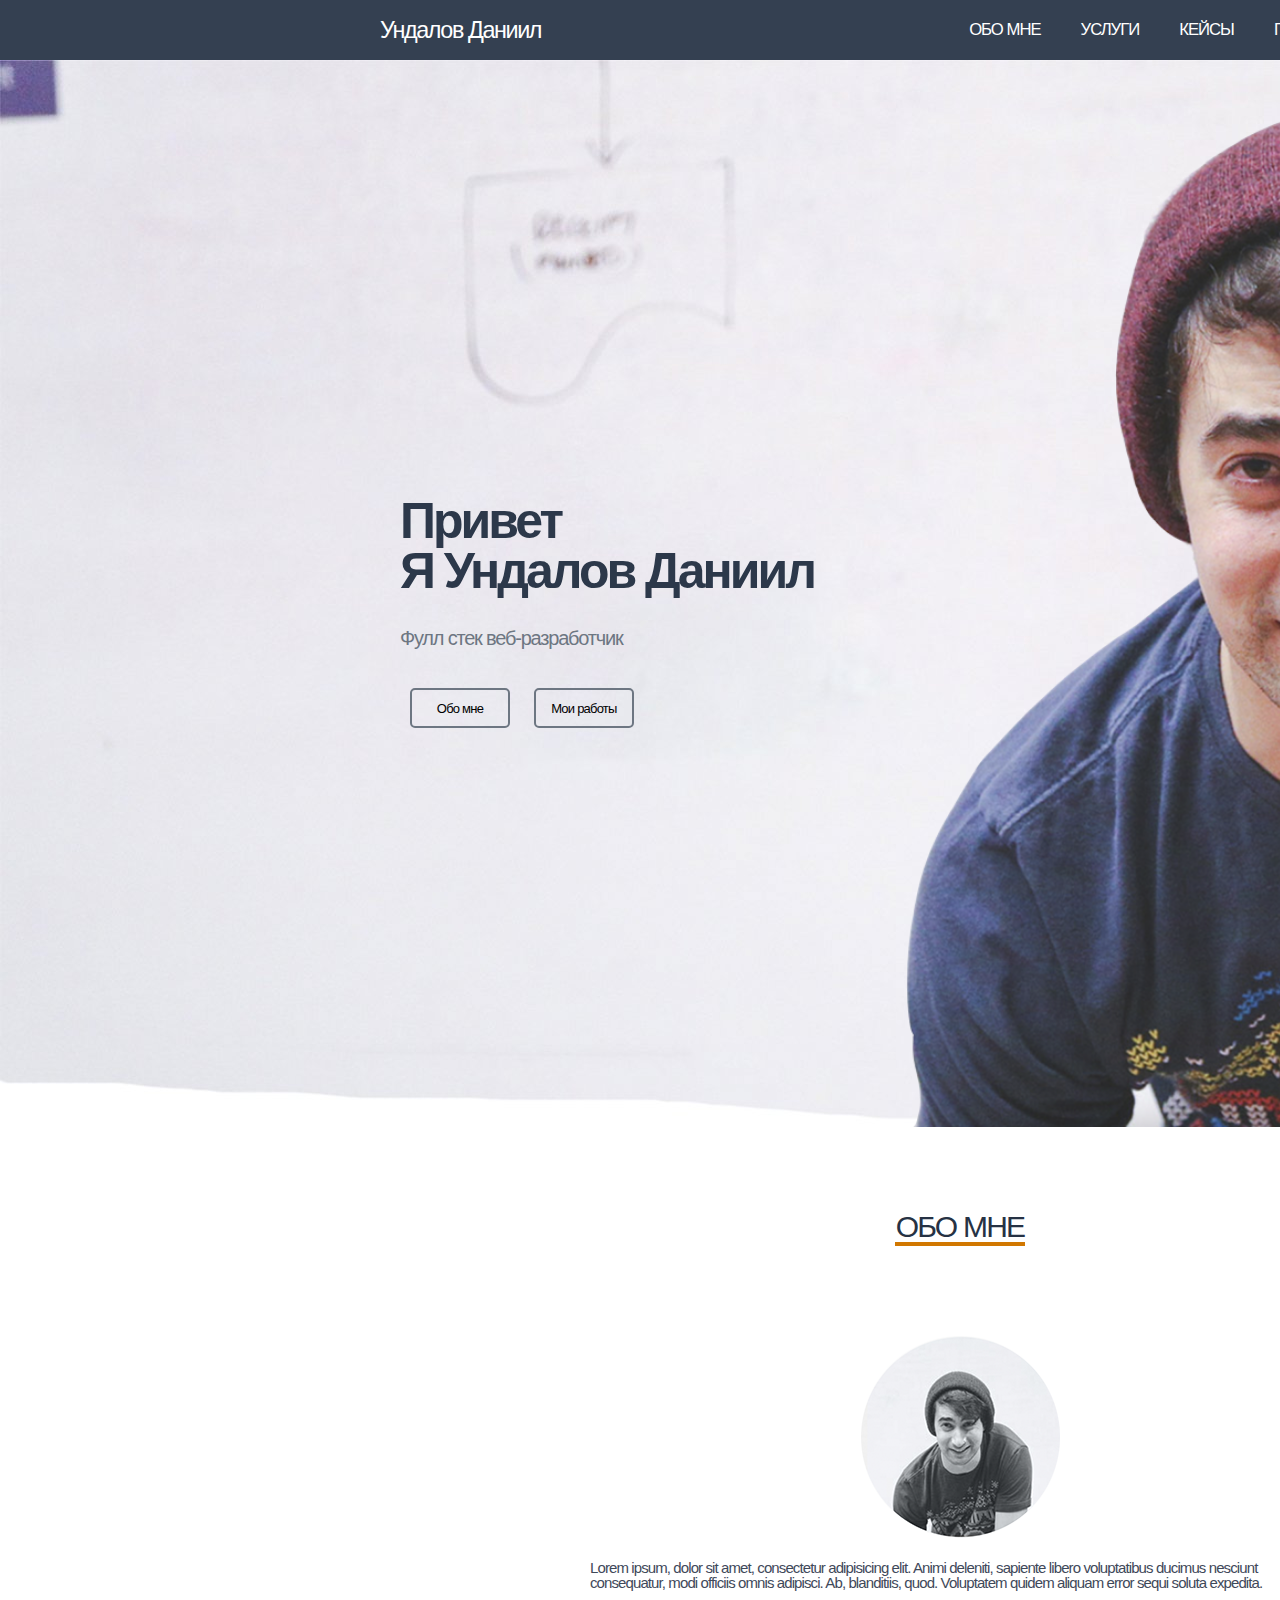
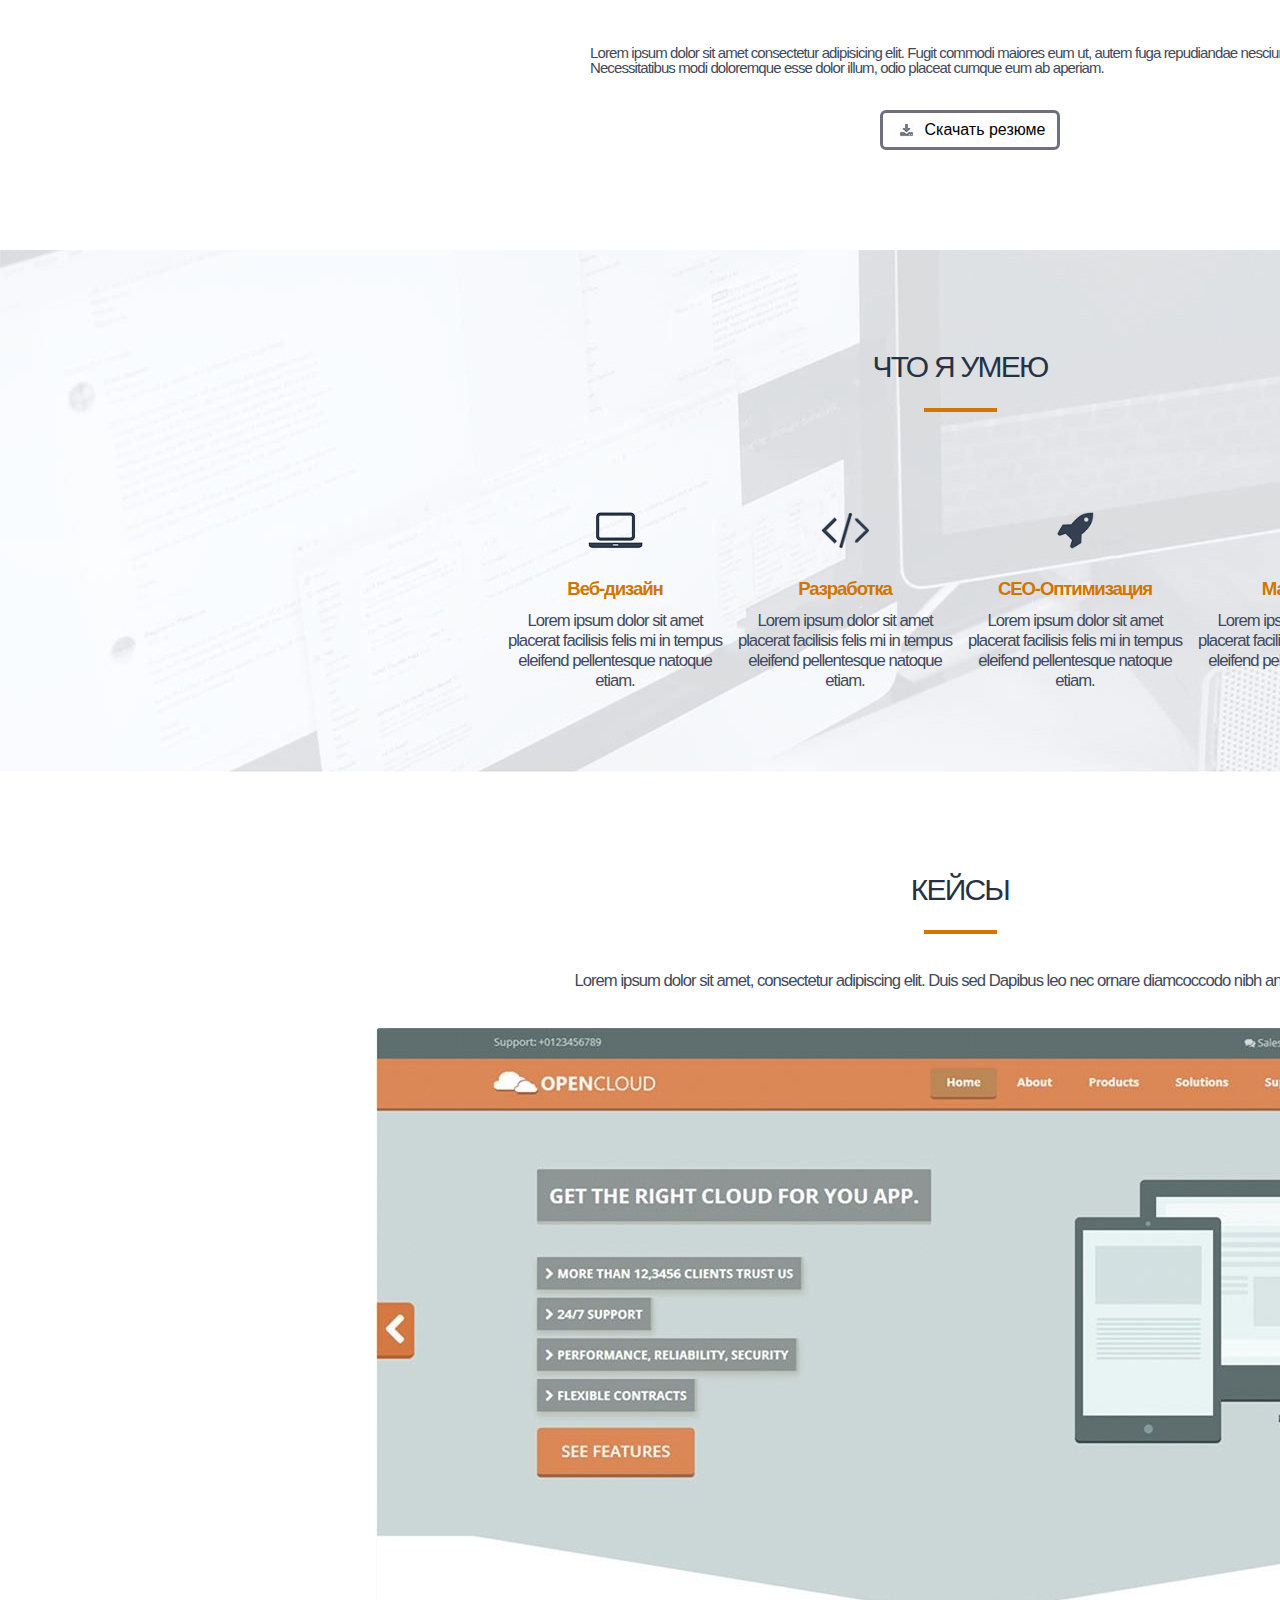
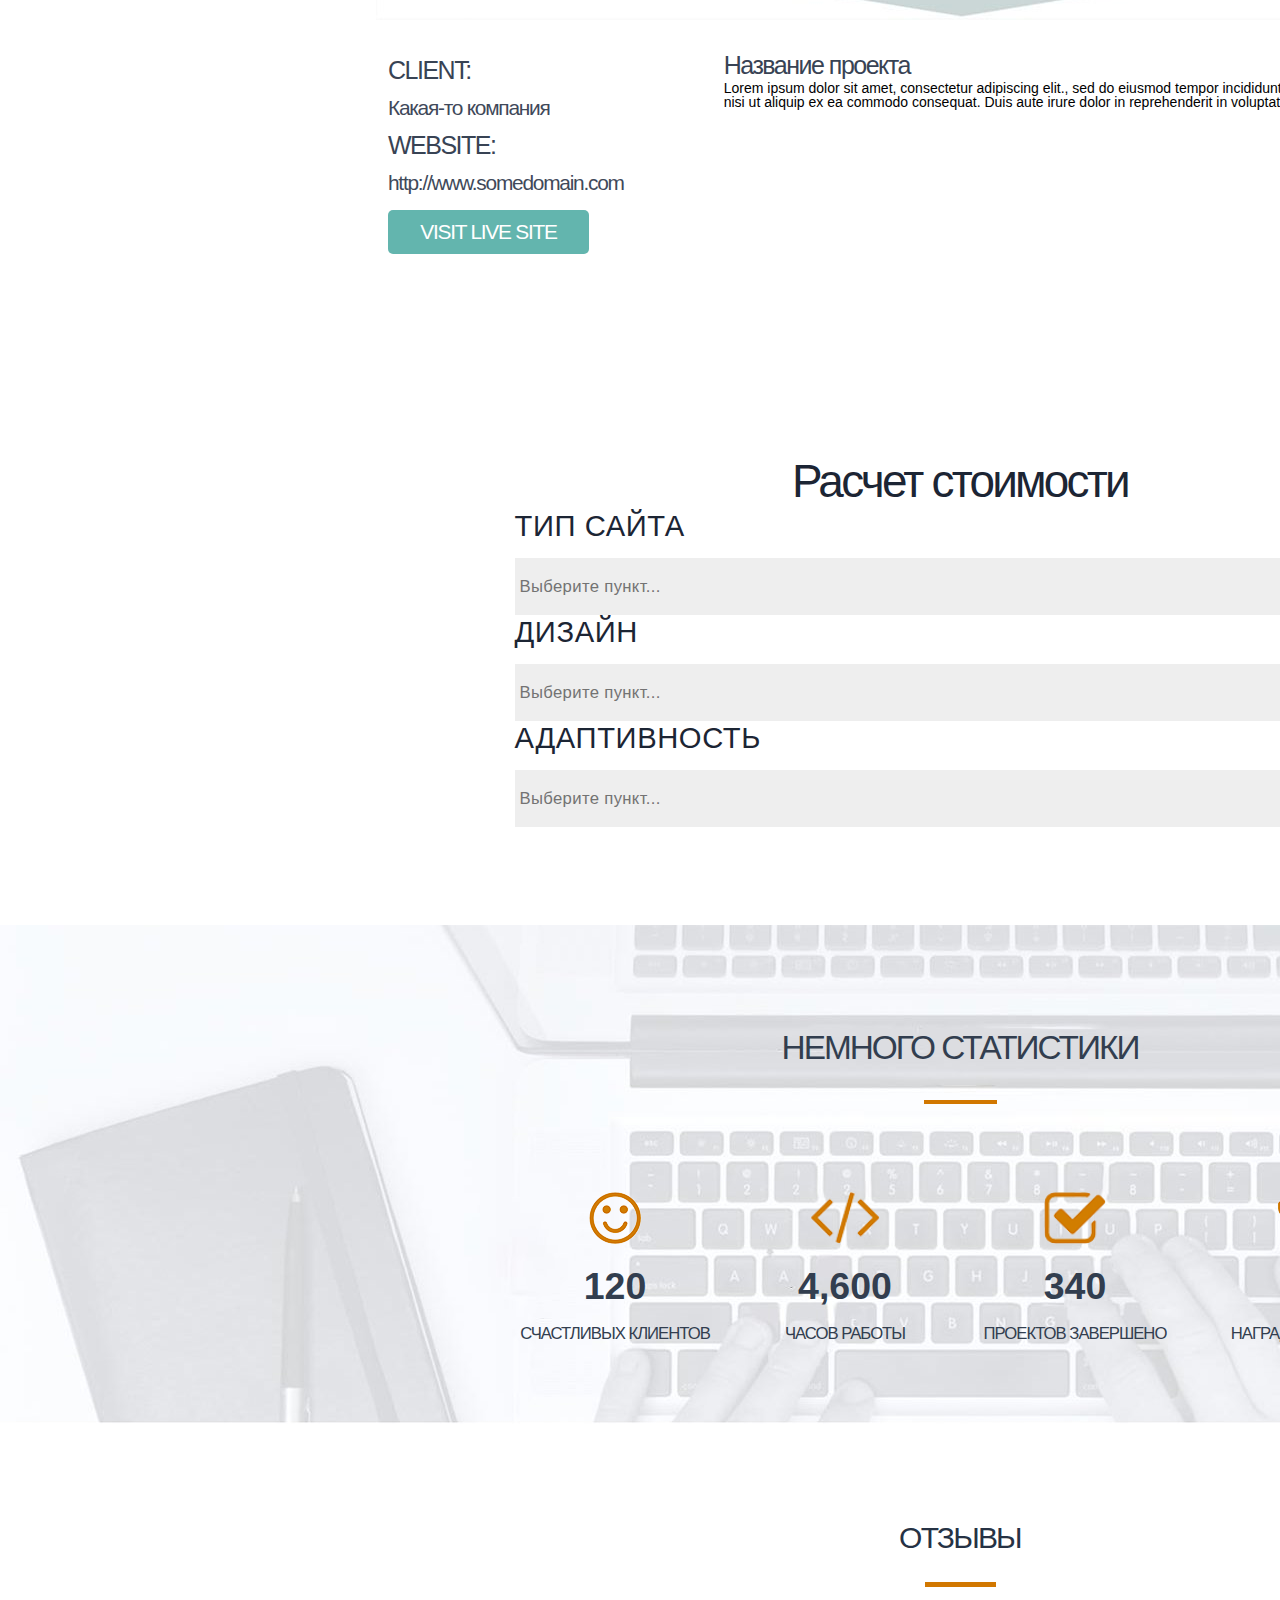
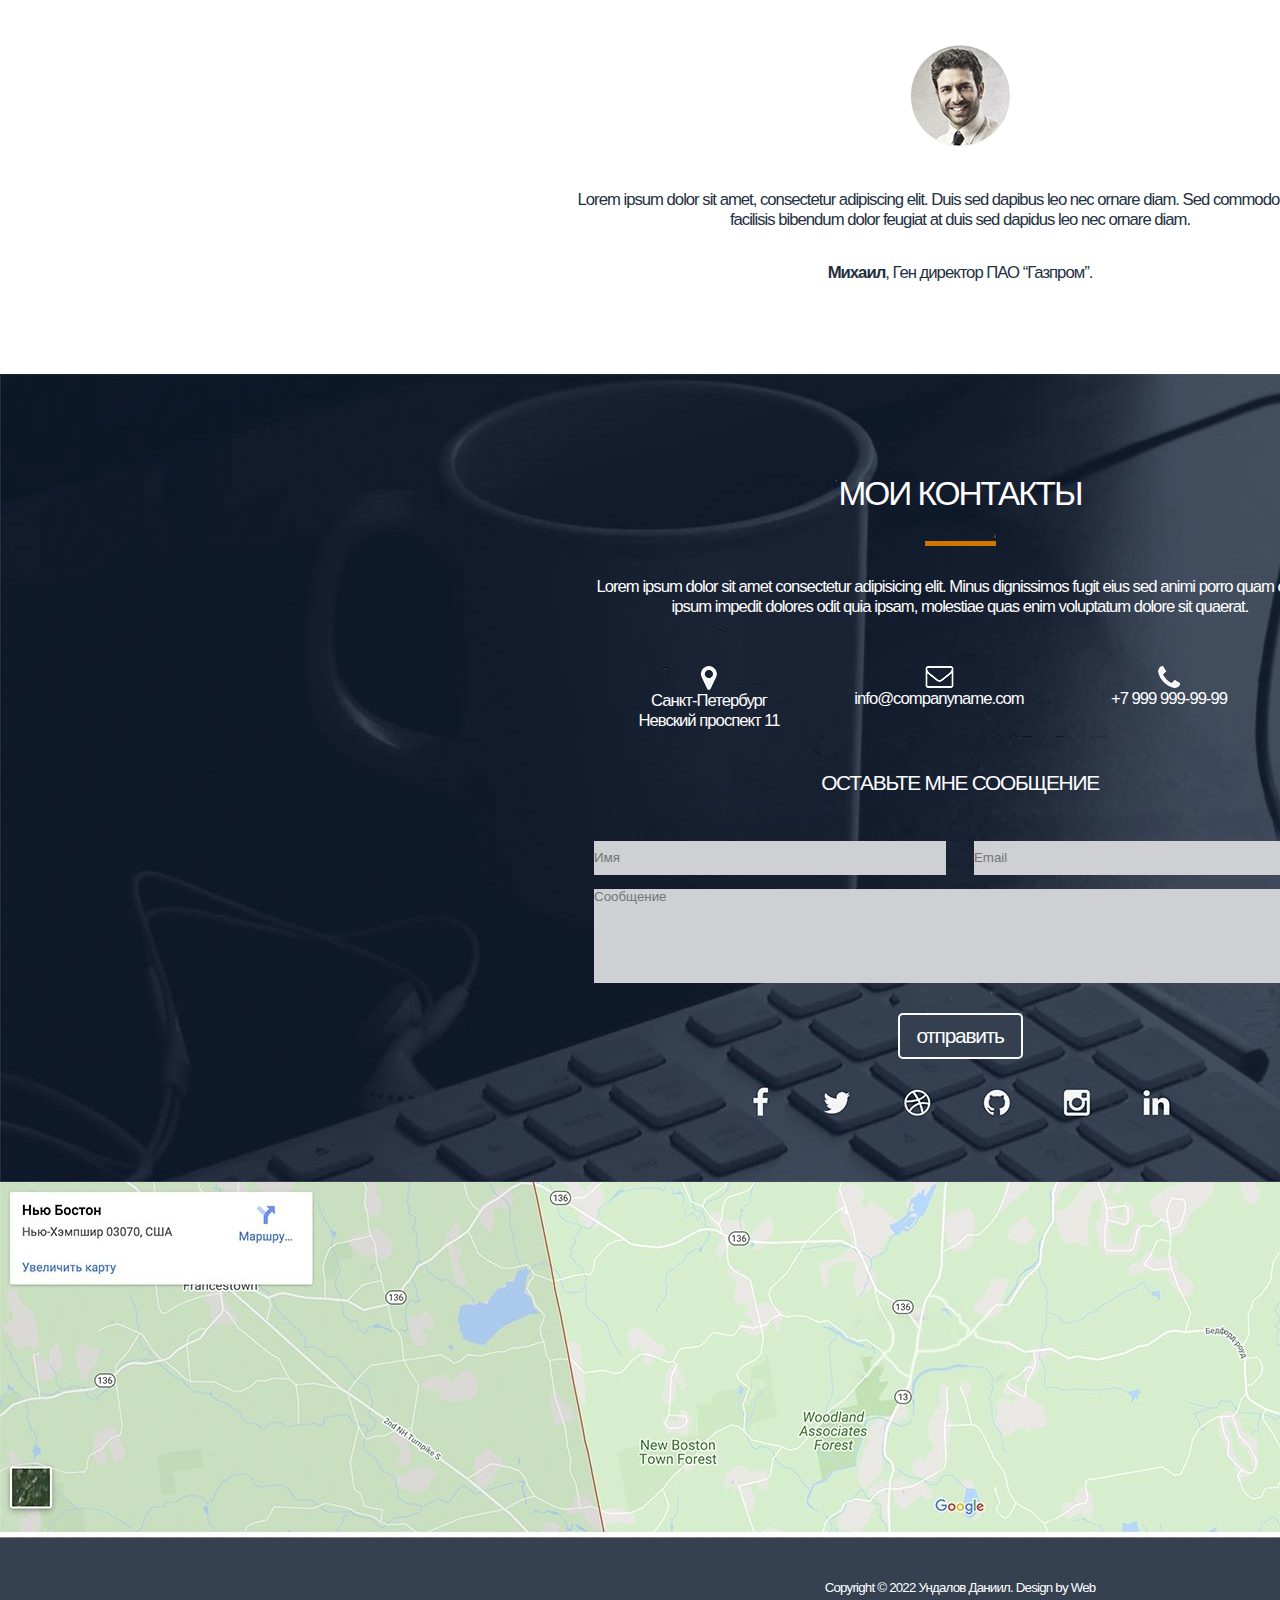
==== курс/index.html @ 4c6c0230 "Загрузил вторую домашнюю работу!" ====
<!DOCTYPE html>
<html lang="ru">
<head> 
   <title>Моя работа</title>
   <meta charset="UTF-8">
   <meta name="description" content="Это моя первая страница...">
   <meta name="author" content="Даниил">
   <meta name="robots" content="all">
   <meta property="og:title" content="Это моя первая страница...">
   <title>Ундалов Даниил - Веб-разработчик</title>
   <link rel="stylesheet" type="text/css" href="css/reset.css">
   <link rel="stylesheet" type="text/css" href="css/style.css">
 </head>

<body>
   <header>
      <nav>
         <div class="logo">Ундалов Даниил</div>
         <div class="menu">
         <ul>
            <li><a href="#">ОБО МНЕ</a></li>
            <li><a href="#">УСЛУГИ</a></li>
            <li><a href="#">КЕЙСЫ</a></li>
            <li><a href="#">ПРАЙС</a></li>
            <li><a href="#">ОТЗЫВЫ</a></li>
            <li><a href="#">КОНТАКТЫ</a></li>
         </ul>
         </div>
      </nav>
   </header>

   <div class="title">
      <div class="title__container">
         <h1>Привет <br> Я Ундалов Даниил</h1>
         <h2>Фулл стек веб-разработчик</h2>
         <input type="submit" value="Обо мне">
         <input type="submit" value="Мои работы">
      </div>
   </div>

   <div class="about_me">
      <div class="about_me__conteiner">
         <div class="about_me__conteiner subtitle"><h3>ОБО МНЕ</h3></div>
         <img src="img/fotka_103.png">
         <div class="about_me__text">
            <p class="text1">Lorem ipsum, dolor sit amet, consectetur adipisicing elit. Animi deleniti, sapiente libero voluptatibus ducimus nesciunt consequatur, modi officiis omnis adipisci. Ab, blanditiis, quod. Voluptatem quidem aliquam error sequi soluta expedita.</p>
            <br>
            <p class="text2">Lorem ipsum dolor sit amet consectetur adipisicing elit. Fugit commodi maiores eum ut, autem fuga repudiandae nesciunt officia! Necessitatibus modi doloremque esse dolor illum, odio placeat cumque eum ab aperiam.</p>
         </div>
         <div class="about_me__input">
            <input type="submit" value="Скачать резюме">
         </div>
      </div>
   </div>


   <div class="skills">
      <div class="skills__container">
        <div class="skills__container subtitle"><h4>ЧТО Я УМЕЮ</h4></div>
        <hr>
        <div class="skills_item">
           <img src="img/nout_82.png" alt="упс">
           <h5>Веб-дизайн</h5>
           <p>Lorem ipsum dolor sit amet placerat facilisis felis mi in tempus eleifend pellentesque natoque etiam.</p>
        </div>
        <div class="skills_item">
           <img src="img/znak_83.png" alt="упс">
           <h5>Разработка</h5>
           <p>Lorem ipsum dolor sit amet placerat facilisis felis mi in tempus eleifend pellentesque natoque etiam.</p>
        </div>
        <div class="skills_item">
           <img src="img/raketa_84.png" alt="упс">
           <h5>СЕО-Оптимизация</h5>
           <p>Lorem ipsum dolor sit amet placerat facilisis felis mi in tempus eleifend pellentesque natoque etiam.</p>
        </div>
        <div class="skills_item">
           <img src="img/grammofon_85.png" alt="упс">
           <h5>Маркетинг</h5>
           <p>Lorem ipsum dolor sit amet placerat facilisis felis mi in tempus eleifend pellentesque natoque etiam.</p>
        </div>
      </div>
   </div>

   <div class="cases">
      <div class="cases__conteiner">
         <div class="cases__item">
          <div class="cases__item subtitle"><h6>КЕЙСЫ</h6></div> 
         <hr>
          <div class="cases__text">
           <p>Lorem ipsum dolor sit amet, consectetur adipiscing elit. Duis sed Dapibus leo nec ornare diamcoccodo nibh ante facilisis.</p>
           <img src="img/fotka_260.jpg" alt="упс">
         </div>
      
         <div class="cases__column1">
           <h2>CLIENT:</h2>
           <p>Какая-то компания</p>
           <h2>WEBSITE:</h2>
           <p>http://www.somedomain.com</p>
           <a href="https://www.google.com/"><input type="submit" value="VISIT LIVE SITE"></a>
         </div>
         <div class="cases__column2">
           <h2>Название проекта</h2>
           <p>Lorem ipsum dolor sit amet, consectetur adipiscing elit., sed do eiusmod tempor incididunt ut labore et dolore magna
            aliqua. Ut enim ad minim veniam, quis nostrud exercitation ullamco laboris nisi ut aliquip ex ea commodo consequat.
            Duis aute irure dolor in reprehenderit in voluptate velit esse cillum dolore eu fugiat nulla pariatur.</p>
        </div>
     
      </div>
   </div>

   <div class="clear"></div>
 
   <div class="price">
      <div class="price__conteiner">
         <h3>Расчет стоимости</h3>
         <div class="price__item">
           <h4>ТИП САЙТА</h4>
           <br>
           <select name="website">
             <option value="wb1">Выберите пункт...</option>
             <option value="wb2">2</option>
             <option value="wb3">3</option>
             <option value="wb4">4</option>
            </select>
         </div>
          <div class="price__item">
           <h4>ДИЗАЙН</h4>
           <br>
           <select name="design">
             <option value="ds1">Выберите пункт...</option>
             <option value="ds2">2</option>
             <option value="ds3">3</option>
             <option value="ds4">4</option>
            </select>
         </div>
          <div class="price__item">
           <h4>АДАПТИВНОСТЬ</h4>
           <br>
           <select name="adaptability">
             <option value="ad1">Выберите пункт...</option>
             <option value="ad2">2</option>
             <option value="ad3">3</option>
             <option value="ad4">4</option>
            </select>
         </div>
      </div>
   </div>

   <div class="statistics">
     <div class="statistics_conteiner">
      <h2>НЕМНОГО СТАТИСТИКИ</h2>

      <hr>
     
         <div class="statistics_column">
           <img src="img/smayl_157.png" alt="упс">
           <br>
           <h6>120</h6>
           <p>СЧАСТЛИВЫХ КЛИЕНТОВ</p>
         </div>

        <div class="statistics_column">
           <img src="img/skobki_158.png" alt="упс">
           <br>
           <h6>4,600</h6>
           <p>ЧАСОВ РАБОТЫ</p>
        </div>
        <div class="statistics_column">
           <img src="img/galochka_159.png" alt="упс">
           <br>
           <h6>340</h6>
           <p>ПРОЕКТОВ ЗАВЕРШЕНО</p>
        </div>
        <div class="statistics_column">
           <img src="img/kubok_160.png" alt="упс">
           <br>
           <h6>23</h6>
           <p>НАГРАД ПОЛУЧЕНО</p>
       </div>
       </div>
   </div>

   <div class="clear"></div>

   <div class="reviews">
      <div class="reviews_conteiner">
         <div class="reviews_conteiner subtitle"><h3>ОТЗЫВЫ</h3></div>
         <hr>
         <div class="reviews__item">
           <img src="img/fotka_236.png">
           <p>Lorem ipsum dolor sit amet, consectetur adipiscing elit. Duis sed dapibus leo nec ornare diam. Sed commodo nibh ante<br>
            facilisis bibendum dolor feugiat at duis sed dapidus leo nec ornare diam.</p>
            <p><span>Михаил</span>, Ген директор ПАО “Газпром”.</p>
         </div>
      </div>
   </div>

   <div class="contacts">
      <div class="contacts__conteiner">
      <div class="contacts__item">
          <div class="contacts__item1">
         <h4>МОИ КОНТАКТЫ</h4>
         <hr>
         <p>Lorem ipsum dolor sit amet consectetur adipisicing elit. Minus dignissimos fugit eius sed animi porro quam earum, ipsum impedit dolores odit quia ipsam, molestiae quas enim voluptatum dolore sit quaerat.</p>
         </div>
         <div class="contacts__item2">
            <img src="img/geo_195.png" alt="упс">
            <p>Санкт-Петербург <br> Невский проспект 11</p>
         </div>
         <div class="contacts__item2">
            <img src="img/konvert_196.png" alt="упс">
            <p>info@companyname.com</p>
         </div>
         <div class="contacts__item2">
            <img src="img/truba_197.png" alt="упс">
            <p>+7 999 999-99-99</p>
         </div>
         <div class="clear"></div>
         <div class="contacts__item3">
            <h5>ОСТАВЬТЕ МНЕ СООБЩЕНИЕ</h5>
            <form action="#">
               <input class="button1" type="name" name="text_input" placeholder="Имя">
               <input class="button2" type="Email" name="text_input" placeholder="Email">
               <br>
               <textarea class="button3" name="message" id="1" placeholder="Сообщение"></textarea>
               <input class="button4" type="submit" value="отправить">
            </form>
           </div>
         </div>
         </div>
         <div class="contact__kart">
            <img src="img/karta_kopiya_142.jpg" alt="упс">
         </div>
        
      </div>
   </div>





   <footer>
      <div class="footer">
         <div class="conteiner">
           <div class="footer__text">
              <p>Copyright © 2022 Ундалов Даниил. Design by Web</p> 
            </div>
         </div>
      </div>
   </footer>
</body>
</html>
---- курс/css/style.css ----
body{
	font-family: Arial, "Helvetica Neue", Helvetica, sans-serif;
	width: 1920px;
}
nav{
	background: #344051;
	height: 60px;
	width: 100%;
}

.logo {
float: left;
font-size: 23.4px;
line-height: 60px;
font-weight: 500;
letter-spacing: -0.06em;
color: #ffffff;
padding: 0 0 0 380px;
}
.menu {
	float: left;
	padding: 0 0 0 428px;

}
.menu li {
	font-size: 16.7px;
	letter-spacing: -0.06em;
	float: left;
    text-transform: uppercase;
    margin: 0px 40px 0 0;
    line-height: 60px;
}
.menu li a{
	color: #ffffff;
}

.title {
   width: 100%;
   height: 1067px;
   background: url(../img/paren_117.png) 90% 100%/auto 95%  no-repeat, url(../img/fon_115.jpg) center/cover no-repeat;
   }
.title__container h1{
	font-size: 50px;
	line-height: 50px;
	font-weight: 600;
	letter-spacing: -0.06em;
}
.title__container{
   color: #2c384a;
   float: left;
   text-aligne center;
   margin: 436px 0 0 400px;

}
.title__container h2{
	font-size: 20px;
	line-height: 50px;
	font-weight: 500;
	letter-spacing: -0.06em;
	color: #6d7682;
	margin: 17px 0 0 0;
}
.title__container input{
	border: 2px solid #6d7682;
	margin:25px 10px 0px 10px;
	border-radius: 5px;
	width: 100px;
	height: 40px;
	background: none;
	cursor: pointer;
	text-align: center;
	font-size: 13px;
	letter-spacing: -0.06em;
	text-align: center;
}
.about_me {}
.about_me__conteiner h3{
	
	width: 96px;
	margin: 90px auto;
	padding-bottom: 5px ;
	width: 130px;
	border-bottom: 4px solid #d17700 ;
}
.subtitle{
	font-size: 30px;
	line-height: 20px;
	font-weight: 500;
	letter-spacing: -0.06em;
	color: #263244;
   text-align: center;
}


.about_me__conteiner{
	margin: 0 auto;
	width: 740px;
}
.about_me__conteiner img{
	margin: 0 auto;
	display: block;
}
.about_me__text {
	font-size: 15px;
	line-height: 15px;
	font-weight: 400;
	letter-spacing: -0.06em;
	color: #3f495a;
	margin: 22px 0 33px 0;
}
.about_me__text .text1 {
	margin: 0 0 40px 0;
}

.about_me__input input{
	font-size: 16px;
	line-height: 20px;
	font-weight: 500;
	
   border: 3px solid #6f707e;
	border-radius: 6px;
	width: 180px;
	height: 40px;
	text-align: center;
   cursor: pointer;
}
.about_me__input  input{
	background: url('../img/ikonka_102.jpg') 10% 50% no-repeat ;   
   padding: 0 0 0 30px;

}
.about_me__input{
   margin: 35px 0 100px 290px;
}

.skills {
	background: url(../img/kartinka_fona_60.jpg);
	height: 523px;
	}
.skills__container {
	margin: 0 auto;
	width: 920px;
	
}
.skills__container h4{
   
   padding: 107px 0 31px 0;
}
.skills__container hr{
    height: 4px;
    border: none;
    background: #d17700;
    width: 73px;
    margin: 0 auto;
}
.skills_item {
	width: 230px;
	text-align: center;
	float: left;
	margin:100px 0 0 0;
}

.skills_item h5{

	font-size: 18.6px;
	line-height: 20px;
	font-weight: 600;
	letter-spacing: -0.06em;
	color: #cf7600;
	text-align: center;
}
.skills_item p{
	font-size: 16.7px;
	line-height: 1.2;
	font-weight: 400;
	letter-spacing: -0.06em;
	color: #3f495a;
	margin:12px 0 0 0 ;
}
.skills_item img{
	margin: 0 0 30px 0;
	height: 37px;
}


.cases {
	margin: 107px 0 0 0;
}
.cases__conteiner {}
.cases__item {
	margin:0 0 30px 0;

}

.cases__item hr{
   background: #d17700;
  	width: 73px;
	margin: 0 auto;
	height: 4px;
	border: none;
}
.cases__text{
	text-align: center;
	font-size: 16.7px;
	line-height: 1.2;
	font-weight: 400;
	letter-spacing: -0.06em;
	color: #3f495a;
	margin: 37px 0 0 0;
}
.cases__text img{
	margin: 37px 0 0 0;
}

.cases__column1 h2{
	font-size: 25px;
	line-height: 20px;
	font-weight: 500;
	letter-spacing: -0.06em;
	color: #384354;
}
.cases__column1 p{
   font-size: 16.7px;
   line-height: 1.2;
   font-weight: 400;
   letter-spacing: -0.06em;
   color: #3f495a;
}
.cases__column2 h2{
	font-size: 25px;
	line-height: 20px;
	font-weight: 500;
	letter-spacing: -0.06em;
	color: #384354;
	margin: 0 0 6px 0;
}
.cases__column1 p{
	font-size: 20.9px;
	line-height: 1.2;
	font-weight: 400;
	letter-spacing: -0.06em;
	color: #3f495a;
	margin: 15px 0 15px 0;
}
.cases__column2{
	margin: 35px 0 0 0;
}
.cases__column1{
	float: left;
	margin: 40px 100px 0 388px;
}

.cases__column1 input{
	width: 201px;
	height: 44px;
	background-color: #63b5ae;
	border-radius: 5px;
	cursor: pointer;
	text-align: center;

	font-size: 20.9px;
	line-height: 20px;
	font-weight: 500;
	letter-spacing: -0.06em;
	color: #ffffff;
}
.clear{
	clear:left;
}
.price {
	margin: 200px 0 0 0;
}
.price__conteiner {}
.price__conteiner h3{
	font-size: 45.9px;
	line-height: 1.2;
	font-weight: 500;
	letter-spacing: -0.06em;
	color: #1c2534;
	text-align: center;
}
.price__item {
	margin: 0 auto;
	width: 891px;
}
.price__item h4{
	font-size: 29.2px;
	line-height: 1.2;
	font-weight: 500;
	letter-spacing: 0.02em;
	color: #1c2534;
}
.price__item select{
	width: 891px;
	height: 57px;
	background-color: #eeeeee;
	border: 1px solid #eeeeee;

	font-size: 16.7px;
	line-height: 1.2;
	font-weight: 500;
	letter-spacing: 0.02em;
	color: #737373;

}

.statistics {
	background: url(../img/fon_150.jpg);
	height: 499px;
	margin: 98px 0 0 0;
}
.statistics_conteiner {
   margin: 0 auto;
	width: 920px;
}
.statistics_conteiner h2{
	text-align: center;
	font-size: 33.4px;
   line-height: 40px;
   font-weight: 500;
   letter-spacing: -0.06em;
   color: #323e4f;
   padding: 103px 0 0 0;
   margin: 0 0 32px 0;
}

.statistics_conteiner hr{
	border-bottom: 4px solid #d17700;
	width: 73px;
	margin: 0 auto;
	
}
.statistics_column {
	width: 230px;
	text-align: center;
	float: left;
	margin:88px 0 0 0;
	
	
}
.statistics_column p{
	font-size: 16.7px;
	line-height: 20px;
	font-weight: 500;
	letter-spacing: -0.06em;
	color: #323e4f;
}
.statistics_column h6{
	font-size: 37.5px;
	line-height: 20px;
	font-weight: 600;
	color: #323e4f;
	margin: 32px 0 28px 0;
}
.statistics_column img{
	height: 52px;

}

.reviews {
}
.reviews_conteiner h3{
	margin: 104px 0 34px 0;
}
.reviews_conteiner hr{
	margin: 0 auto;
	border-bottom: 5px solid  #d17700;
	width: 71px;
}
.reviews__item {
	text-align: center;
}
.reviews__item img{
	margin: 58px 33px;
}
.reviews__item p{
	font-size: 16.7px;
	line-height: 1.2;
	font-weight: 400;
	letter-spacing: -0.06em;
	color: #243042;
	margin: -15px 0 48px 0;
}
.reviews__item span{
	font-size: 16.7px;
	line-height: 1.2;
	font-weight: 700;
	letter-spacing: -0.06em;
	color: #243042;
}
.contacts {
	margin: 91px 0 0 0;
	
}
.contacts__conteiner {
	background: url(../img/fon_180.jpg) no-repeat;
	height: 808px;
	

}
.contacts__item {
	margin: 0 auto;
	width: 732px;
}
.contacts__item1 h4{
	font-size: 33.4px;
	line-height: 30px;
	font-weight: 500;
	letter-spacing: -0.06em;
	color: #ffffff;
	text-align: center;
	padding: 105px 0 0 0;
	margin: 0 0 32px 0;
}
.contacts__item1 hr{
	width: 71px;
	border-bottom: 5px solid #d17700;
	margin: 0 auto;
}
.contacts__item1 p{
	font-size: 16.7px;
	line-height: 1.2;
	font-weight: 400;
	letter-spacing: -0.06em;
	color: #ffffff;
	text-align: center;
	margin: 31px 0 47px 0;
}
.contacts__item2 p{
	font-size: 16.7px;
	line-height: 1.2;
	font-weight: 400;
	letter-spacing: -0.06em;
	color: #ffffff;
}
.contacts__item2 {
	float: left;
	text-align: center;
	width: 230px;
}
.contacts__item3 h5{
	font-size: 20.9px;
	line-height: 30px;
	font-weight: 500;
	letter-spacing: -0.06em;
	color: #ffffff;
	text-align: center;
	margin: 37px 0 0 0;
}
.button1{
	width: 352px;
	height: 34px;
	margin: 0 24px 0 0;
	background-color: #ced0d4;
}
.button2{
	width: 352px;
	height: 34px;
	background-color: #ced0d4;
}
.button3{
	width: 732px;
	height: 94px;
	margin: 14px 0 28px 0;
	background-color: #ced0d4;
}
.button4{
	font-size: 20.9px;l
	ine-height: 30px;
	font-weight: 500;
   letter-spacing: -0.06em;
	color: #ffffff;
	text-align: center;
	

	width: 125px;
	height: 46px;
	border: 2px solid #f9faff;
	border-radius: 5px;
	cursor: pointer;
   margin: 0 auto;
   display: block;
   background-color: #343f50;

}
.contacts__item3 form{
	max-width: 732px;
	margin: 43px 0 0 0;
}



.footer {	
}
.conteiner {
 background-color:#354051 ;
	height: 96px;
}
.footer__text p{
	font-size: 13.3px;
	line-height: 20px;
	font-weight: 400;
	letter-spacing: -0.06em;
	color: #ffffff;
	padding: 40px 0 0 0;
   text-align: center;

}
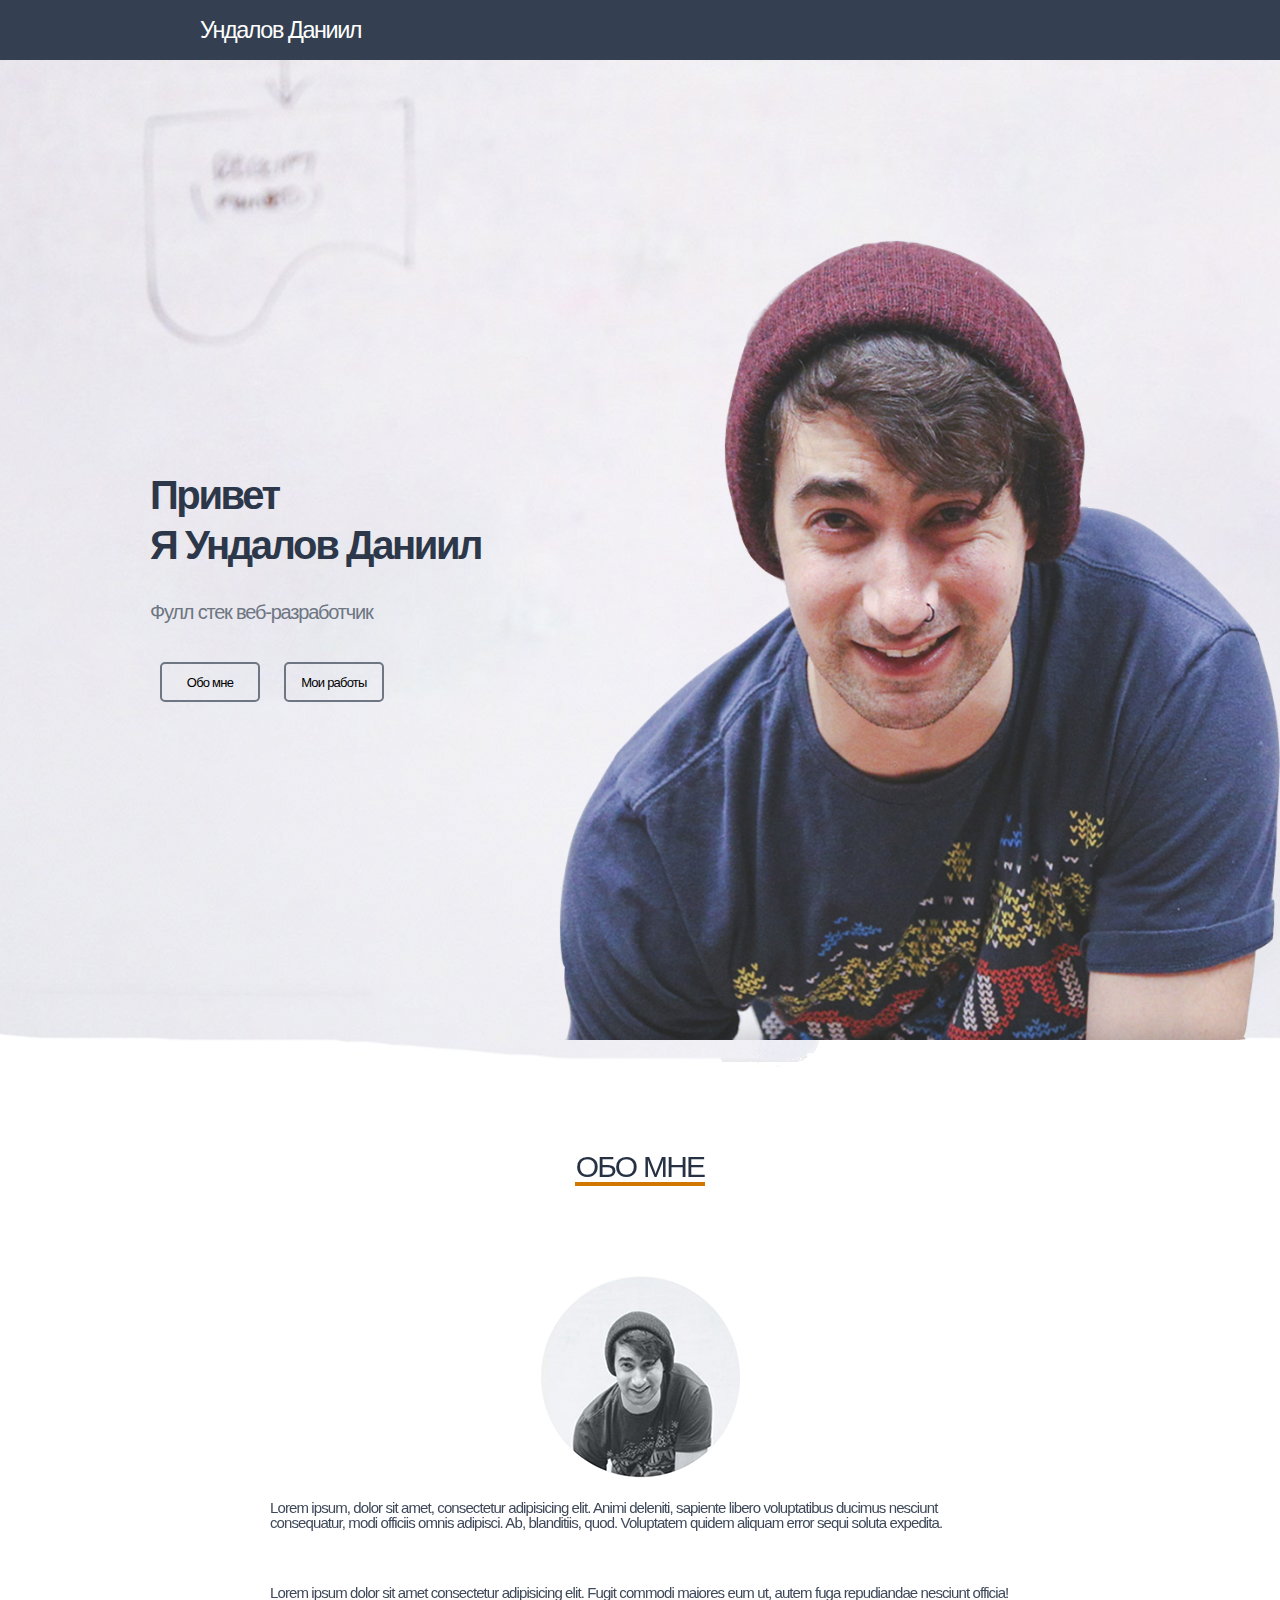
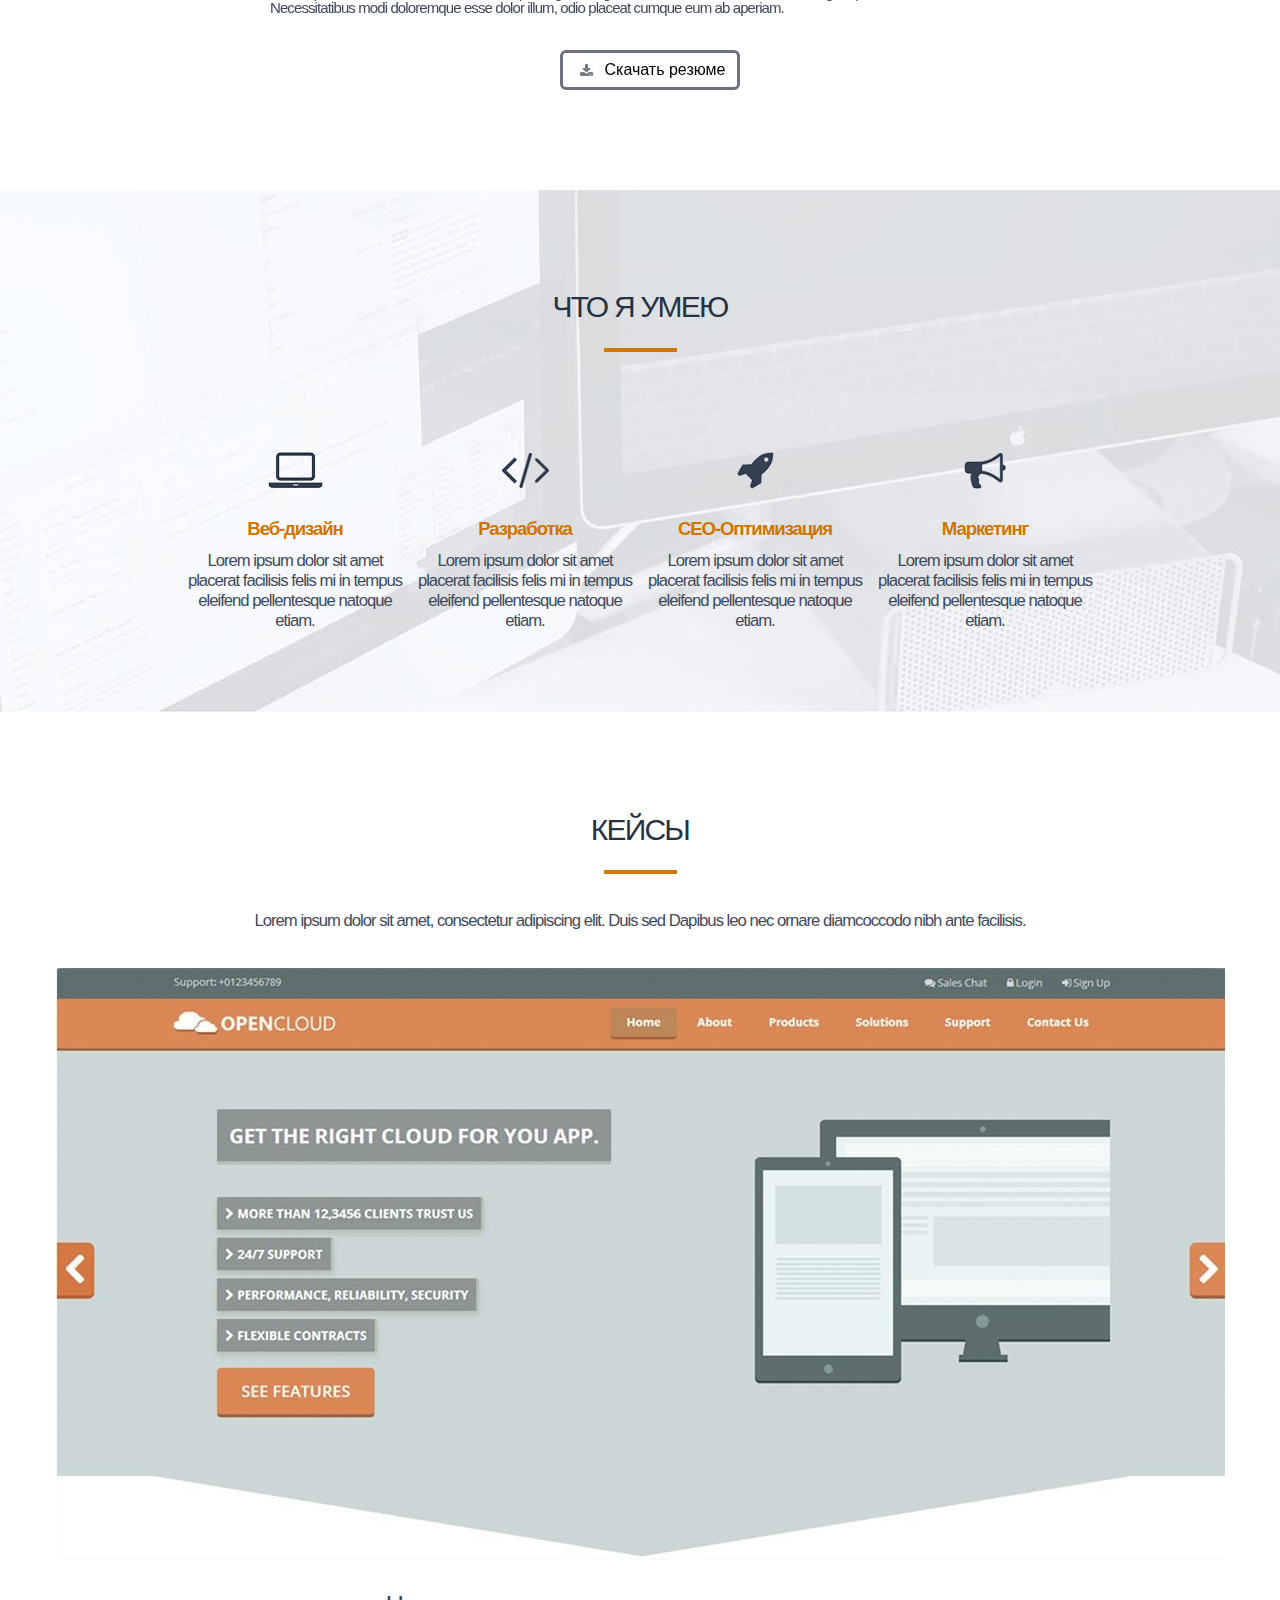
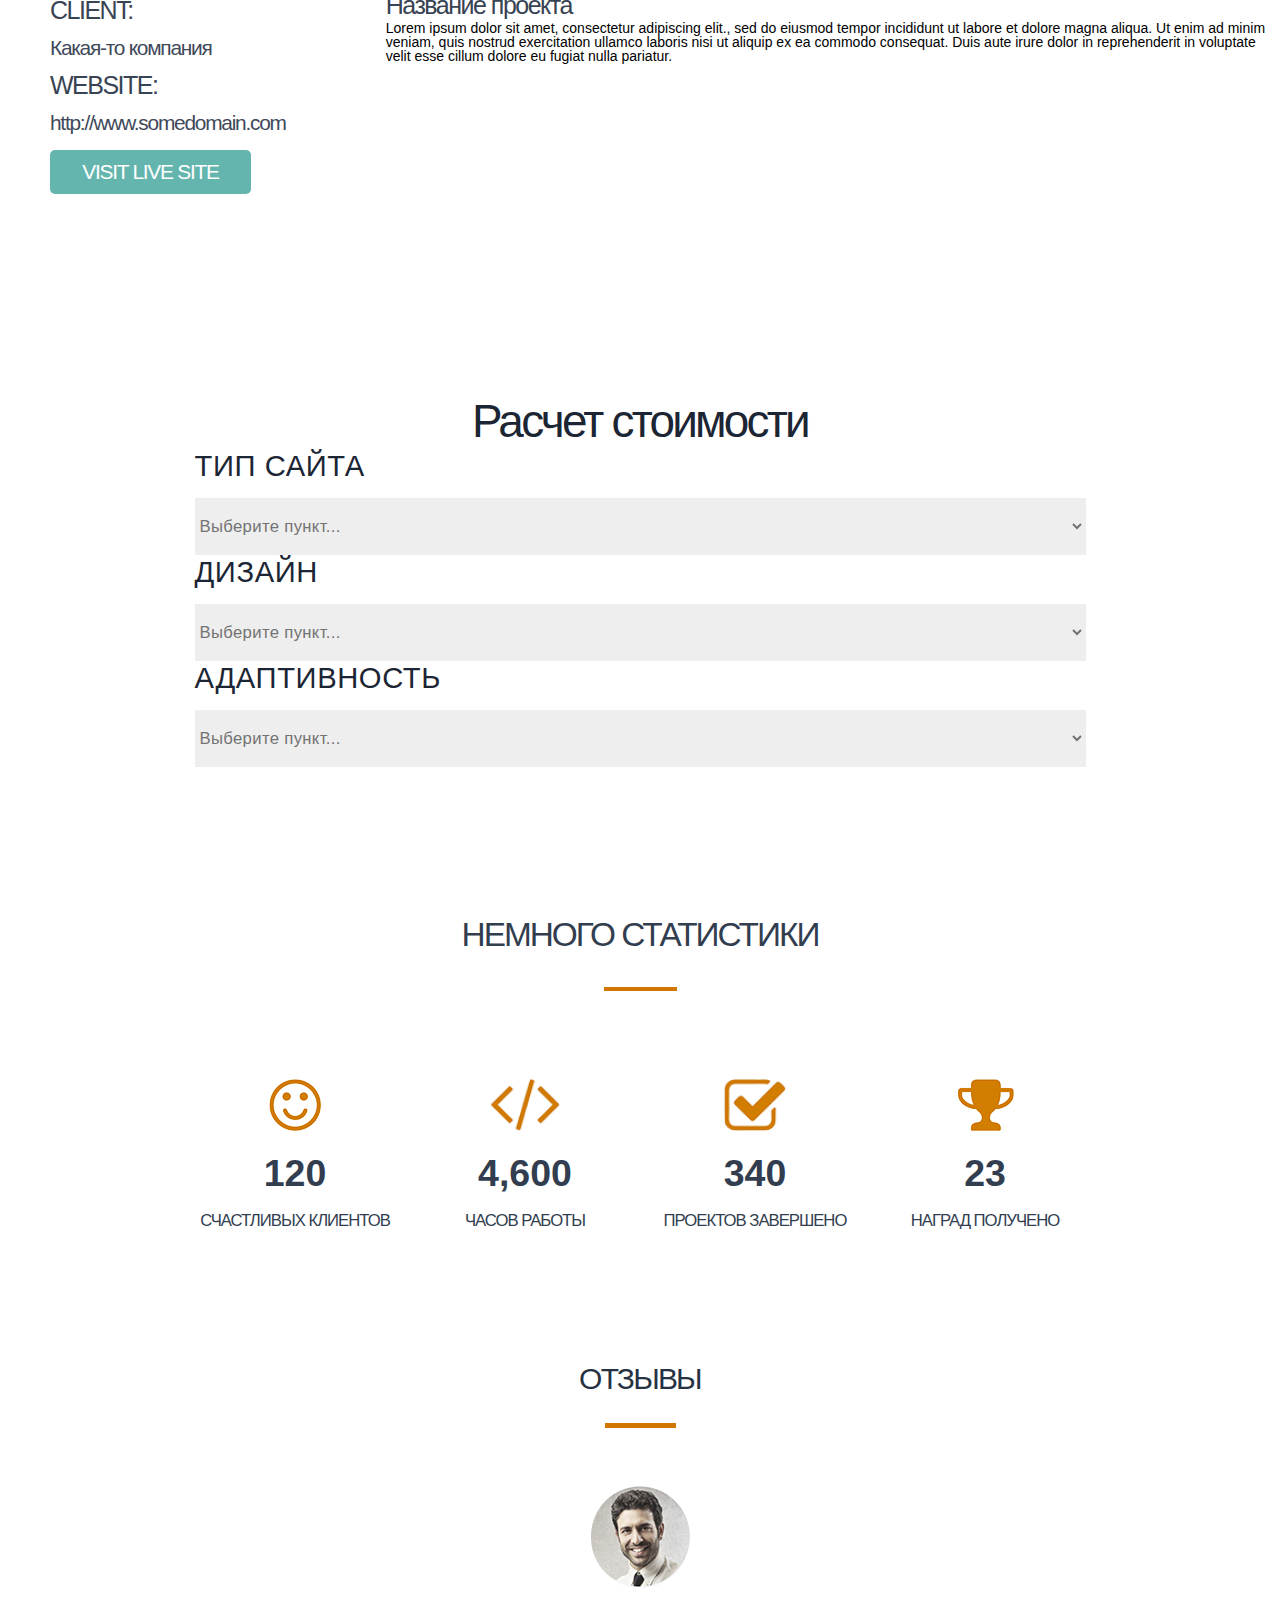
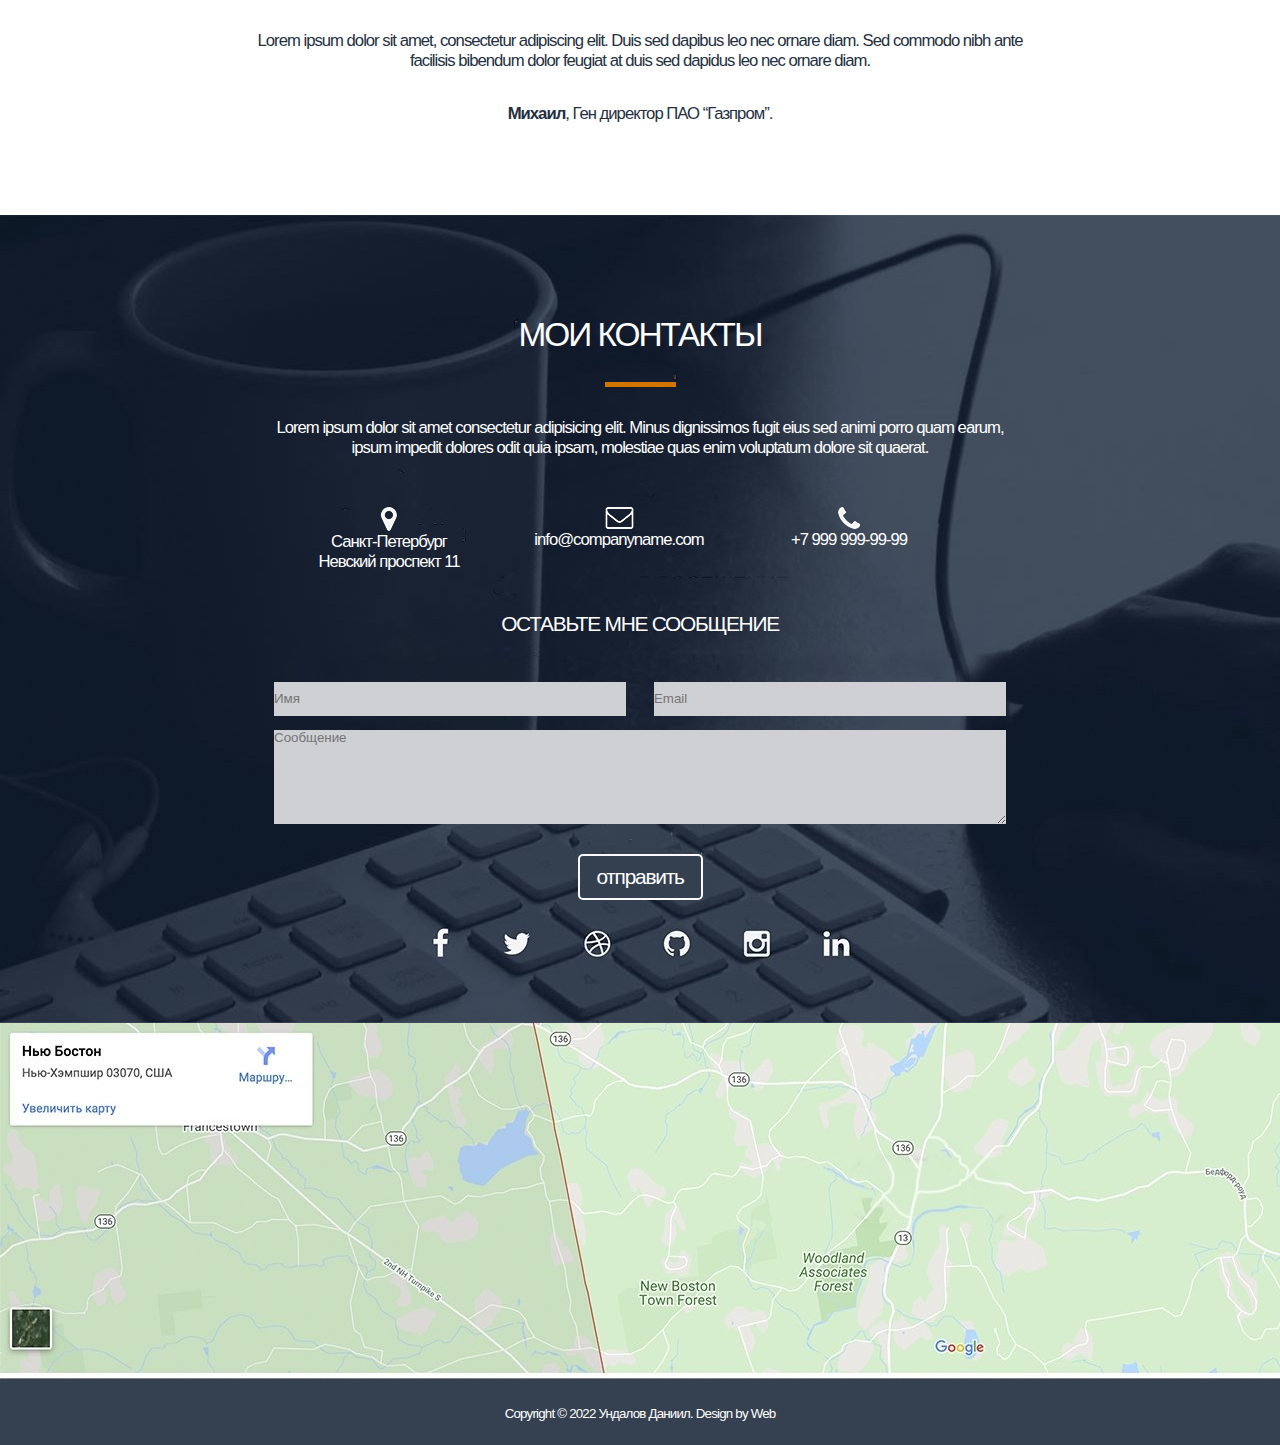
==== commit 690c85ed: "Третья домашняя работа по 5 и 6 уроку." ====
--- a/курс/index.html
+++ b/курс/index.html
@@ -10,10 +10,25 @@
    <title>Ундалов Даниил - Веб-разработчик</title>
    <link rel="stylesheet" type="text/css" href="css/reset.css">
    <link rel="stylesheet" type="text/css" href="css/style.css">
+   <link rel="stylesheet" href="https://cdnjs.cloudflare.com/ajax/libs/animate.css/4.1.1/animate.min.css"/>     
  </head>
-
+  
 <body>
-   <header>
+  
+ 
+
+<!--<div class="container">
+    <div class="loader-box">
+        <div class="circle"></div>
+        <div class="circle"></div>
+    </div>
+    <h2 class="loader-title">Loading...</h2>
+</div>-->
+
+
+    
+   
+     <header>
       <nav>
          <div class="logo">Ундалов Даниил</div>
          <div class="menu">
@@ -28,7 +43,8 @@
          </div>
       </nav>
    </header>
-
+   
+   <main>
    <div class="title">
       <div class="title__container">
          <h1>Привет <br> Я Ундалов Даниил</h1>
@@ -96,7 +112,7 @@
            <p>Какая-то компания</p>
            <h2>WEBSITE:</h2>
            <p>http://www.somedomain.com</p>
-           <a href="https://www.google.com/"><input type="submit" value="VISIT LIVE SITE"></a>
+           <a href="https://www.goole.com/"><input type="submit" value="VISIT LIVE SITE"></a>
          </div>
          <div class="cases__column2">
            <h2>Название проекта</h2>
@@ -147,6 +163,7 @@
    </div>
 
    <div class="statistics">
+   
      <div class="statistics_conteiner">
       <h2>НЕМНОГО СТАТИСТИКИ</h2>
 
@@ -160,7 +177,9 @@
          </div>
 
         <div class="statistics_column">
+         
            <img src="img/skobki_158.png" alt="упс">
+
            <br>
            <h6>4,600</h6>
            <p>ЧАСОВ РАБОТЫ</p>
@@ -179,6 +198,7 @@
        </div>
        </div>
    </div>
+
 
    <div class="clear"></div>
 
@@ -196,7 +216,7 @@
    </div>
 
    <div class="contacts">
-      <div class="contacts__conteiner">
+     <div class="contacts__conteiner">
       <div class="contacts__item">
           <div class="contacts__item1">
          <h4>МОИ КОНТАКТЫ</h4>
@@ -215,7 +235,7 @@
             <img src="img/truba_197.png" alt="упс">
             <p>+7 999 999-99-99</p>
          </div>
-         <div class="clear"></div>
+        <div class="clear"></div>
          <div class="contacts__item3">
             <h5>ОСТАВЬТЕ МНЕ СООБЩЕНИЕ</h5>
             <form action="#">
@@ -234,7 +254,7 @@
         
       </div>
    </div>
-
+   </main>
 
 
 
@@ -248,5 +268,7 @@
          </div>
       </div>
    </footer>
+
+
 </body>
 </html> --- a/курс/css/style.css
+++ b/курс/css/style.css
@@ -1,13 +1,78 @@
 body{
 	font-family: Arial, "Helvetica Neue", Helvetica, sans-serif;
-	width: 1920px;
-}
+	  width: 100%;
+}
+.container{
+    display: flex;
+    justify-content: center;
+    align-items: center;
+    flex-direction: column;
+}
+.container .loader-box{
+    position: relative;
+    width: 300px;
+    height: 300px;
+    animation: RotateBox 10s linear infinite;
+}
+@keyframes RotateBox{
+    0%{
+        transform: rotate(0deg);
+    }
+    100%{
+        transform: rotate(360deg);
+    }
+}
+.container .loader-box .circle{
+    position: absolute;
+    top: 0;
+    left: 0;
+    width: 100%;
+    height: 100%;
+    background: #3d4859;
+    border-radius: 50%;
+    animation: Rotated 5s linear infinite;
+}
+@keyframes Rotated{
+    0%
+    {
+        transform: scale(1);
+        transform-origin: left;
+    }
+    50%{
+       transform: scale(0);
+       transform-origin: left; 
+    }
+    50.1%{
+        transform: scale(0);
+        transform-origin: right; 
+     }
+    100%{
+        transform: scale(1);
+        transform-origin: right;
+    }
+}
+.container .loader-box .circle:nth-child(2){
+    background: #d78820;
+    animation-delay: -2.5s;
+}
+.loader-title{
+    margin-top: 20px;
+    font-size: 24px;
+    font-weight: 400;
+    letter-spacing: 4px;
+    color: #1c2534;
+}
+
+
+
 nav{
 	background: #344051;
+	position: fixed;
+	display: block;
 	height: 60px;
 	width: 100%;
-}
-
+	z-index: 10;
+}
 .logo {
 float: left;
 font-size: 23.4px;
@@ -15,13 +80,25 @@
 font-weight: 500;
 letter-spacing: -0.06em;
 color: #ffffff;
-padding: 0 0 0 380px;
+padding: 0 0 0 200px;
 }
 .menu {
 	float: left;
-	padding: 0 0 0 428px;
-
-}
+	padding: 0 0 0 150px;
+}
+.menu li a{
+	color: #ffffff;
+	transition: all 0.1s;
+	}
+.menu li a:hover{
+   color: #d17700;
+}
+.menu li a:active {
+    display: inline-block;
+    color: #d17700;
+    transform: scale(1.1);
+   
+    }
 .menu li {
 	font-size: 16.7px;
 	letter-spacing: -0.06em;
@@ -30,17 +107,73 @@
     margin: 0px 40px 0 0;
     line-height: 60px;
 }
-.menu li a{
-	color: #ffffff;
-}
+
+
+@keyframes comming {
+    from {
+        opacity: 0;
+    }
+
+    to {
+        opacity: 1;
+    }
+}
+
+
+.menu li {
+	opacity: 0;
+	animation: move 0.4s ease forwards;
+	
+}
+@keyframes move {
+    from {
+        margin-top: -50px;
+        opacity: 0;
+    }
+
+    to {
+        margin-top: 0px;
+        opacity: 1;
+
+    }
+}
+.menu li:nth-child(2) {
+    animation-delay: 0.4s;
+}
+
+.menu li:nth-child(3) {
+    animation-delay: 0.9s;
+}
+
+.menu li:nth-child(4) {
+    animation-delay: 1.2s;
+}
+
+.menu li:nth-child(5) {
+    animation-delay: 1.6s;
+}
+
+.menu li:nth-child(6) {
+    animation-delay: 2s;
+}
+
+
+
+.logo{
+    animation: comming 3s ease;
+
+}
+
 
 .title {
    width: 100%;
    height: 1067px;
-   background: url(../img/paren_117.png) 90% 100%/auto 95%  no-repeat, url(../img/fon_115.jpg) center/cover no-repeat;
+   background: url(../img/paren_117.png) 100% 90%/auto 75%  no-repeat, url(../img/fon_11.jpg) center no-repeat;
+     
+
    }
 .title__container h1{
-	font-size: 50px;
+	font-size: 40px;
 	line-height: 50px;
 	font-weight: 600;
 	letter-spacing: -0.06em;
@@ -49,8 +182,9 @@
    color: #2c384a;
    float: left;
    text-aligne center;
-   margin: 436px 0 0 400px;
-
+   margin: 470px 0 0 150px;
+
+   
 }
 .title__container h2{
 	font-size: 20px;
@@ -72,8 +206,34 @@
 	font-size: 13px;
 	letter-spacing: -0.06em;
 	text-align: center;
-}
-.about_me {}
+
+}
+
+.title__container input:active{
+	display: inline-block;
+	animation: shakeY;
+	animation-duration: 0.9s;
+}
+.title__container input:hover{
+	background-color: #d17700;
+}
+
+.title__container {
+	animation: titlemove 2s ease forwards;
+}
+
+
+@keyframes titlemove{
+	0%{
+		margin-left: -600px;
+	}
+
+	100%{
+		margin-left: 200px;
+	}
+}
+
+
 .about_me__conteiner h3{
 	
 	width: 96px;
@@ -91,6 +251,9 @@
    text-align: center;
 }
 
+.about_me{
+	transform-style: preserve-3d;
+}
 
 .about_me__conteiner{
 	margin: 0 auto;
@@ -133,9 +296,12 @@
    margin: 35px 0 100px 290px;
 }
 
+
 .skills {
 	background: url(../img/kartinka_fona_60.jpg);
 	height: 523px;
+	background-position: center;
+
 	}
 .skills__container {
 	margin: 0 auto;
@@ -247,7 +413,7 @@
 }
 .cases__column1{
 	float: left;
-	margin: 40px 100px 0 388px;
+	margin: 40px 100px 0 50px;
 }
 
 .cases__column1 input{
@@ -264,6 +430,14 @@
 	letter-spacing: -0.06em;
 	color: #ffffff;
 }
+.cases__column1 input:active{
+	display:block;
+	transform: rotate(45deg);
+	transform-origin: left top;
+
+}
+
+
 .clear{
 	clear:left;
 }
@@ -305,9 +479,13 @@
 }
 
 .statistics {
-	background: url(../img/fon_150.jpg);
-	height: 499px;
+	background: url(../img/fon_150.jpg) center no-repeat;
+	height: 400px;
 	margin: 98px 0 0 0;
+ background-attachment: fixed;
+  background-size: cover;
+
+ 
 }
 .statistics_conteiner {
    margin: 0 auto;
@@ -320,7 +498,7 @@
    font-weight: 500;
    letter-spacing: -0.06em;
    color: #323e4f;
-   padding: 103px 0 0 0;
+   padding: 50px 0 0 0;
    margin: 0 0 32px 0;
 }
 
@@ -391,12 +569,12 @@
 .contacts {
 	margin: 91px 0 0 0;
 	
+	
 }
 .contacts__conteiner {
-	background: url(../img/fon_180.jpg) no-repeat;
+	background: url(../img/fon_180.jpg) center no-repeat;
 	height: 808px;
-	
-
+   
 }
 .contacts__item {
 	margin: 0 auto;
@@ -488,13 +666,23 @@
 	margin: 43px 0 0 0;
 }
 
+.contacts__kart img{
+   width: 100%;
+}
+
+
+
+.contact__kart{
+    
+}
 
 
 .footer {	
+	
 }
 .conteiner {
  background-color:#354051 ;
-	height: 96px;
+	height: 66px;
 }
 .footer__text p{
 	font-size: 13.3px;
@@ -502,7 +690,7 @@
 	font-weight: 400;
 	letter-spacing: -0.06em;
 	color: #ffffff;
-	padding: 40px 0 0 0;
+	padding: 25px 0 0 0;
    text-align: center;
 
 }